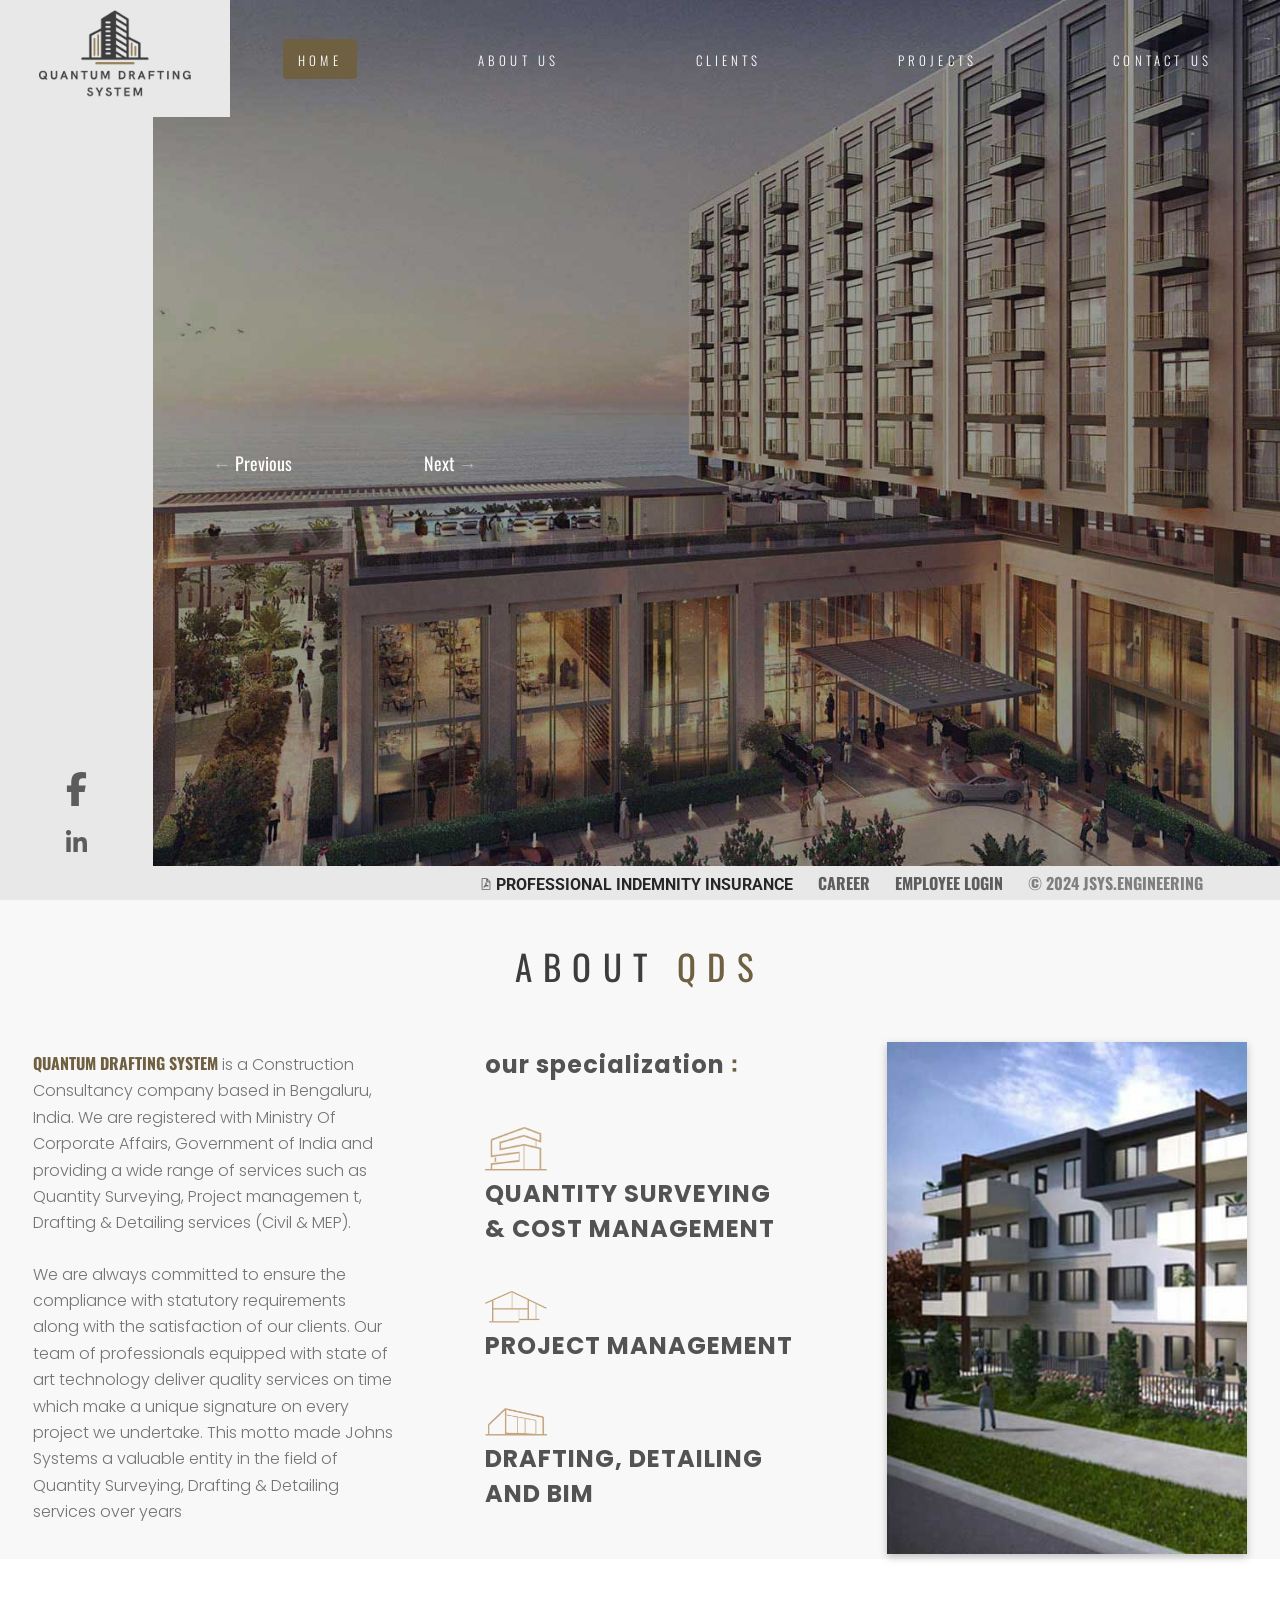
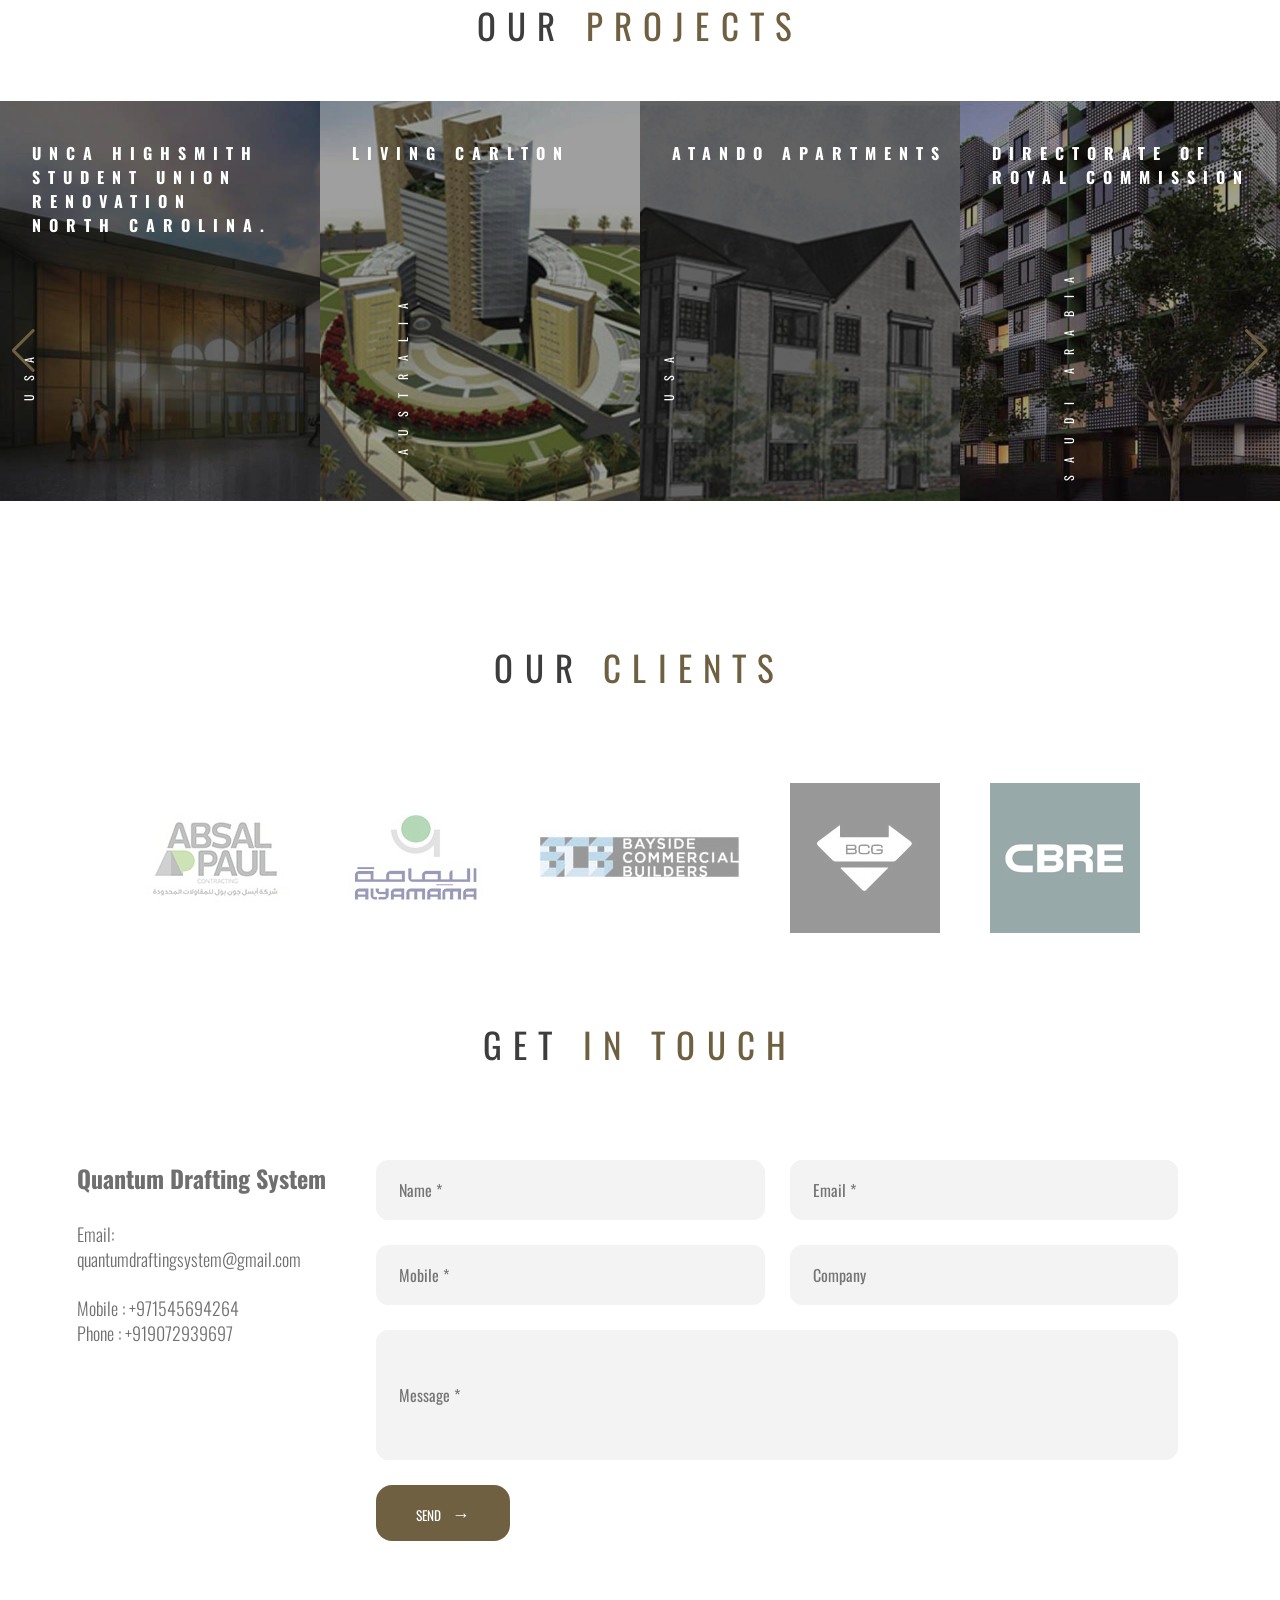
==== index.html @ 3d04dec1 "first commit" ====
<!DOCTYPE html>
<html lang="en">
<head>
  <meta charset="UTF-8">
  <meta name="viewport" content="width=device-width, initial-scale=1.0">
  <title>QDS</title>
  <link rel="stylesheet" href="style.css">
  <link
  rel="stylesheet"
  href="https://cdn.jsdelivr.net/npm/swiper@11/swiper-bundle.min.css"
/>
</head>
<body>
  <header>
    <div class="bg-slider">
      <div class="slide-wrapper">
        <div class="slider">
          <div class="slide" style="background-image: url('Pages/images/bg/bg1.jpg');">
            <div class="slide-contents">
              <h2></h2>
              
            </div>
          </div>
          <div class="slide" style="background-image: url('Pages/images/bg/bg2.jpg');"></div>
          <div class="slide" style="background-image: url('Pages/images/bg/bg3.jpg');"></div>
          <button class="prev">&#8592;<span> Previous</span> </button>
          <button class="next"><span> Next</span> &#8594;</button>
        </div> 
      </div>
    </div>
    <nav>
      <div class="brand-logo">
        <img id="brandLogo1" src="/Pages/icons/qdslogofull.png" alt="">
        <img id="brandLogo2" src="/Pages/icons/qdssmalllogo.png" alt="">
        <div class="res-items">
          <img id="navBtn" src="Pages/images/icon/icons8-menu-50.png" alt="">
        </div>
      </div>
      <div class="nav-items">
        <ul>
          <li class="nav-active"><a href="#">home</a></li>
          <li><a href="#aboutus">About Us</a></li>
          <li><a href="#clients">Clients</a></li>
          <li><a href="#project">Projects</a></li>
          <li><a href="#getin">Contact Us</a></li>
        </ul>
      </div>
      
    </nav>
    <div class="vertical-panel-du">

    </div>
    <div class="vertical-panel">
      <div class="vertical-panel-content">
        
          <img href="#" src="/Pages/images/icon/facebook-f-brands-solid.svg"  class="vertical-panel-icons" alt="Facebook">
        
      <br>
        
          <img src="/Pages/images/icon/linkedin-in-brands-solid.svg" class="vertical-panel-icons" alt="LinkedIn">
       
      </div>
      

    </div>
  </header>
  <section class="mid-about" id="aboutus">
    <div class="about-content">
      <div class="title">
        <h2>About <span class="q_red">QDS</span> </h2>
      </div>
      <div class="about-mid">
        <div class="col1">
          <h3><strong class="q_red">Quantum Drafting System</strong> is a Construction
             Consultancy company based in 
             Bengaluru, India. We are registered 
             with Ministry Of Corporate Affairs,
              Government of India and providing a wide
              range of services such as Quantity Surveying, Project managemen
            t, Drafting & Detailing services (Civil & MEP).
          </h3>
          <h3>
            We are always committed to ensure the compliance
             with statutory requirements along with the satisfaction
              of our clients. Our team of professionals equipped with 
              state of art technology deliver quality services on time 
              which make a unique signature on every project we undertake.
               This motto made Johns Systems a valuable entity in the field 
               of Quantity Surveying,
             Drafting & Detailing services over years
          </h3>
        </div>
        <div class="col2">
             <div class="col2_co">
              <h2>our
                specialization <strong class="q_red">:</strong> </h2>
             </div>
             <div class="col2_co">
              <img src="/Pages/icons/icon-architecture.png" alt="">
              <h2>QUANTITY SURVEYING & COST MANAGEMENT</h2>
             </div>
             <div class="col2_co">
              <img src="/Pages/icons/icon-interiors.png" alt="">
              <h2>PROJECT MANAGEMENT</h2>
             </div>
             <div class="col2_co">
              <img src="/Pages/icons/icon-planing.png" alt="">
              <h2>DRAFTING, DETAILING AND BIM</h2>
             </div>
        </div>
        <div class="col3">
          <img src="/Pages/icons/about.jpg" alt="">
        </div>
      </div>
    </div>
  </section>
  <!-- <section class="projects">
    <div class="project-content">
      <div class="title">
        <h2>our <strong class="q_red">projects</strong> </h2>
      </div>
      <div class="buttons">
        <button id="project_prev">prev</button>
    
        <button id="project_next">Next</button>
      </div>
      <div class="project-cols">
        <div class="col">
          <h3>LIVING CARLTON</h3>
        <img src="/Pages/icons/thumb2.jpg" alt="">
        <p>AUSTRALIA</p>
        </div>
        <div class="col">
          <h3>LIVING CARLTON</h3>
        <img src="/Pages/icons/thumb2(1).jpg" alt="">
        <p>AUSTRALIA</p>
        </div>
        <div class="col">
          <h3>LIVING CARLTON</h3>
        <img src="/Pages/icons/thumb4.jpg" alt="">
        <p>AUSTRALIA</p>
        </div>
        <div class="col">
          <h3>LIVING CARLTON</h3>
        <img src="/Pages/icons/thumb2(2).jpg" alt="">
        <p>AUSTRALIA</p>
        </div>
        <div class="col">
          <h3>LIVING CARLTON</h3>
        <img src="/Pages/icons/thumb8.jpg" alt="">
        <p>AUSTRALIA</p>
        </div>
        <div class="col">
          <h3>LIVING CARLTON</h3>
        <img src="/Pages/icons/thumb9.jpg" alt="">
        <p>AUSTRALIA</p>
        </div>
        <div class="col">
          <h3>LIVING CARLTON</h3>
        <img src="/Pages/icons/thumb12.jpg" alt="">
        <p>AUSTRALIA</p>
        </div>
      </div>
    </div>
  </section> -->
  <section class="projects project-content" id="project">
    <div class="title">
      <h2 >OUR <span class="q_red">PROJECTS</span> </h2>
    </div>
    <div class="swiper">
      <!-- Additional required wrapper -->
      <div class="swiper-wrapper">
        <!-- Slides -->
        <div class="swiper-slide">
         <div class="col-wrapper">
          <div class="col">
            <figure>
              <img src="/Pages/icons/thumb12.jpg" alt="">
              <figcaption>
                <h3>UNCA Highsmith Student Union Renovation <br>
                  North Carolina.</h3>
                <p>USA</p>
              </figcaption>
            </figure>
          </div>
         </div>
        </div>
        <div class="swiper-slide">
         <div class="col-wrapper">
          <div class="col">
            <figure>
              <img src="/Pages/icons/thumb2(1).jpg" alt="">
              <figcaption>
                <h3>LIVING CARLTON</h3>
                <p>AUSTRALIA</p>
              </figcaption>
            </figure>
          </div>
         </div>
        </div>
        <div class="swiper-slide">
         <div class="col-wrapper">
          <div class="col">
            <figure>
              <img src="/Pages/icons/thumb2(2).jpg" alt="">
              <figcaption>
                <h3> ATANDO APARTMENTS</h3>
                <p>USA</p>
              </figcaption>
            </figure>
          </div>
         </div>
        </div>
        <div class="swiper-slide">
         <div class="col-wrapper">
          <div class="col">
            <figure>
              <img src="/Pages/icons/thumb2.jpg" alt="">
              <figcaption>
                <h3> DIRECTORATE OF ROYAL COMMISSION </h3>
                <p> SAUDI ARABIA </p>
              </figcaption>
            </figure>
          </div>
         </div>
        </div>
        <div class="swiper-slide">
         <div class="col-wrapper">
          <div class="col">
            <figure>
              <img src="/Pages/icons/thumb4.jpg" alt="">
              <figcaption>
                <h3> CAMPBELL PLACE </h3>
                <p>AUSTRALIA</p>
              </figcaption>
            </figure>
          </div>
         </div>
        </div>
        <div class="swiper-slide">
         <div class="col-wrapper">
          <div class="col">
            <figure>
              <img src="/Pages/icons/thumb8.jpg" alt="">
              <figcaption>
                <h3>  KING FAISAL SPECIALIZED HOSPITAL  </h3>
                <p> SAUDI ARABIA </p>
              </figcaption>
            </figure>
          </div>
         </div>
        </div>
        <div class="swiper-slide">
         <div class="col-wrapper">
          <div class="col">
            <figure>
              <img src="/Pages/icons/thumb9.jpg" alt="">
              <figcaption>
                <h3>DILLON SUPPLY OFFICE</h3>
                <p>
                  RALEIGH, NC. </p>
              </figcaption>
            </figure>
          </div>
         </div>
        </div>
      </div>
 
    
      <!-- If we need navigation buttons -->
      <div class="swiper-button-prev"></div>
      <div class="swiper-button-next"></div>
    
    </div>
  </section>

  <!-- clients -->
   <section class="clients" id="clients">
    <div class="client-wrapper">
      <div class="title">
        <h2>our <span class="q_red">Clients</span></h2>
      </div>
      <div class="client-list">
        <ul>
          <li><a href="#">
            <img src="/Pages/icons/absal_paul.jpg" alt="">
          </a></li>
          <li><a href="#">
            <img src="/Pages/icons/alyamama.jpg" alt="">
          </a></li>
          <li style="align-self: center;"><a href="#"><img src="/Pages/icons/baysidebuilding.jpg" alt=""></a></li>
          <li><a href="#"><img src="/Pages/icons/bcg.jpg" alt=""></a></li>
          <li><a href="#"><img src="/Pages/icons/cbre.jpg" alt=""></a></li>
          <!-- <li><a href="#"><img src="/Pages/icons/egec.jpg" alt=""></a></li>
          <li><a href="#"><img src="/Pages/icons/gpzgroup.jpg" alt=""></a></li>
          <li><a href="#"><img src="/Pages/icons/isg.jpg" alt=""></a></li> -->
          <!-- <li><a href="#"><img src="/Pages/icons/kooheji.jpg" alt=""></a></li>
          <li><a href="#"><img src="/Pages/icons/livegreen.jpg" alt=""></a></li>
          <li><a href="#"><img src="/Pages/icons/macc.jpg" alt=""></a></li>
          <li><a href="#"><img src="/Pages/icons/ogerinternational.jpg" alt=""></a></li>
          <li><a href="#"><img src="/Pages/icons/poullaides.jpg" alt=""></a></li> -->
          <!-- <li><a href="#"><img src="/Pages/icons/" alt=""></a></li>
          <li><a href="#"><img src="/Pages/icons/" alt=""></a></li>
          <li><a href="#"><img src="/Pages/icons/" alt=""></a></li> -->
        </ul>
      </div>
    </div>
   </section>

   <!-- members -->
    <!-- <section class="members">
      <div class="member-wrapper">
        <div class="title">
          <h2>members <span class="q_red">of</span></h2>
        </div>
        <div class="member-list">
          <ul>
            <li><a href=""><img src="/Pages/icons/members1.jpg" alt=""></a></li>
            <li><a href=""><img src="/Pages/icons/members2.jpg" alt=""></a></li>
          </ul>
        </div>
      </div>
    </section> -->
<!-- get in touch -->
 <section class="getin" id="getin">
  <div class="getin-wrapper">
    <div class="title">
      <h2>get <span class="q_red">in touch</span></h2>
    </div>
    <div class="getin-content">
      <div class="address-col">
       <div class="content">
        <h3><strong>Quantum Drafting System</strong></h3>
        <!-- <br>
        <h5>IWWA Building 3rd Floor 10(P)</h5>
        <br>
        <h5>7th Main, BTM 2nd Stage</h5>
        <br>
        -->
        <br> 
        <h5>Email:</h5>
        <h5><a href="mailto:quantumdraftingsystem@gmail.com">quantumdraftingsystem@gmail.com</a></h5>
        <br>
        <h5><a href="tel:+971545694264">Mobile : +971545694264</a></h5>
        <h5><a href="tel:+919072939697">Phone : +919072939697</a></h5>
       </div>
      </div>
      <div class="contact-form">
        <form>
          <div class="form-group">
            <input type="text" placeholder="Name *">
            <input type="email" placeholder="Email *">
          </div>
          <div class="form-group">

            <input type="text" placeholder="Mobile *">
            <input type="text" placeholder="Company">
          </div>
          <div class="message form-group">
            <input name="" id="" placeholder="Message *"></input>
          </div>
          <div class="contactBtn form-group">
            <button class="btn" type="submit">Send <span style="font-size:large;margin-left: 8px;">&#8594;</span> </button>
          </div>
        </form>
      </div>
    </div>
  </div>
 </section>
  <footer>
    <div class="container">
      <div class="content">
        <div class="col">
          <ul>
            <li><a href=""><img class="pdfIcon" src="/Pages/icons/icons8-pdf-50.png" alt=""> PROFESSIONAL INDEMNITY INSURANCE</a></li>
            <li class="footer-atag"><a href=""><span class="footer-atag">CAREER</span> </a></li>
            <li class="footer-atag"><a href=""><span class="footer-atag">EMPLOYEE LOGIN</span> </a></li>
            <li><a><span class="copy-right">© 2024 JSYS.ENGINEERING</span> </a></li>
          </ul>
        </div>
      </div>
    </div>
  </footer>

  <script src="https://cdn.jsdelivr.net/npm/swiper@11/swiper-bundle.min.js"></script>
  <script src="script.js"></script>
  <script src="script2.js"></script>
</body>
</html>
---- style.css ----
@import url('https://fonts.googleapis.com/css2?family=Poppins:ital,wght@0,100;0,200;0,300;0,400;0,500;0,600;0,700;0,800;0,900;1,100;1,200;1,300;1,400;1,500;1,600;1,700;1,800;1,900&display=swap');
@import url('https://fonts.googleapis.com/css2?family=Poppins:ital,wght@0,100;0,200;0,300;0,400;0,500;0,600;0,700;0,800;0,900;1,100;1,200;1,300;1,400;1,500;1,600;1,700;1,800;1,900&family=Roboto:ital,wght@0,100;0,300;0,400;0,500;0,700;0,900;1,100;1,300;1,400;1,500;1,700;1,900&display=swap');
@import url('https://fonts.googleapis.com/css2?family=Oswald:wght@200..700&family=Poppins:ital,wght@0,100;0,200;0,300;0,400;0,500;0,600;0,700;0,800;0,900;1,100;1,200;1,300;1,400;1,500;1,600;1,700;1,800;1,900&display=swap');
:root{
  --q_red:#6f6041;
  --bg_grey:#e8e8e8;
}

::-webkit-scrollbar {
  width: 10px;
}

/* Track */
/* ::-webkit-scrollbar-track {
  box-shadow: inset 0 0 5px grey; 
  border-radius: 10px;
} */
 
/* Handle */
::-webkit-scrollbar-thumb {
  background: var(--q_red); 
  border-radius: 4px;
}

/* Handle on hover */
::-webkit-scrollbar-thumb:hover {
  background: #7e7d7d; 
}
*{
    margin: 0;
    padding: 0;
    font-family: "Oswald", sans-serif;
    font-optical-sizing: auto;
}
body{
  font-family: "Oswald", sans-serif;

}

.slider {
    position: relative;
    width: 100%;
    height: 100vh;
    overflow: hidden;
  }
  
  .slide {
    position: absolute;
    top: 0;
    left: 0;
    width: 100%;
    height: 100%;
    background-size: cover;
    background-position: center;
    transition: opacity 1s ease-in-out;
  }
  


.prev,.next{
  position: absolute;
  top: 50%;
  transform: translate(-50%);
  font-size: large;
  color: rgb(239, 239, 239);
  background: none;
  border: none;
}
.slide-contents{
  color: #ffff;
  position: absolute;
  top: 50%;
  left: 70%;
  transform: translate(-50%,-50%);
  
}
.prev,.next{
  cursor: pointer;
  color: rgb(189, 189, 189);
  span{
    color: #ffff;
  }
}
.prev {
  left: 28vmin;
}

.next {
  left: 50vmin;
} 

header{
  position: relative;
}


nav{
  position: absolute;
  top: 0;
  width: 100%;
  display: flex;
  align-items: center;
  
  z-index: 4;
  transition:all 0.5s;
}
.brand-logo{
  background-color: #e8e8e8;
  padding: 6px 15px;
  
  img{
    max-width: 200px;
    
  }
}
#brandLogo2{
  width: 50px;
  display: none;
}
.scrolled-nav{
  transition:all 0.5s;
  gap: 0;
  position: fixed;
  background-color: var(--bg_grey);
  .brand-logo{
    padding: 0 10px;
    
    img{

      max-width: 200px;
    }
  }
  .nav-items{
    li a{
      color: #000000;
    }
  }
} 
.res-items{
  display: none;
  img{
    width: 30px;
  }
}
.nav-items{
  width: 100%;
}
.nav-items ul{
  list-style: none;
  display: flex;
  align-items: center;
  justify-content: space-around;
 
}
.nav-items ul li{
  padding: 8px 15px;
  cursor: pointer;
  a{
    text-decoration: none;
    color: #ffff;
    font-family: 'Oswald', sans-serif;
    font-weight: 300;
    font-size: 0.81em;
    letter-spacing: 0.32em;
    text-transform: uppercase;
  }

}

.nav-items ul li:hover,.nav-active{
 
  background-color: var(--q_red);
  border-radius: 4px;
}
.vertical-panel-du{
  content: "";
  background-color: #e8e8e8;
  position: absolute;
  top: 0;
  height: 100vh;
  width: 17vmin;
}
.vertical-panel{
  position: absolute;
  bottom: 0;
  width: 17vmin;
  background-color: var(--bg_grey);
}
.vertical-panel-content{
  display: flex;
  flex-direction: column;
  align-items: center;
  margin-bottom: 45px;
}
.vertical-panel-icons {
  width: 2.4vmin; 
  opacity: .6;
  cursor: pointer;
}

/* about section */
.q_red{
  color: var(--q_red);
  text-transform: uppercase;
  
}


.mid-about{
  background-color: rgba(243, 243, 243, 0.604);
  
}
/* .about-content{
  padding: 100px 50px;

} */
.about-content .title ,.project-content .title,.client-wrapper .title,
.member-wrapper .title,.getin-wrapper .title{
  display: flex;
  justify-content: center;
  align-items: center;
  margin: 0 50px;
  margin-bottom: 50px;
}
.about-content .title h2,.project-content .title h2,.client-wrapper .title h2
,.member-wrapper .title h2,.getin-wrapper .title h2{
  font-weight: 400;
  font-size: 2.1875em;
  letter-spacing: 0.32em;
  text-transform: uppercase;
  color: #3d3d3d;
  padding-top:40px ;
  
}

.about-mid{
  display: flex;
  justify-content: space-around;
  flex-wrap: wrap;
  align-items: center;

  
}
.col1 ,.col2, .col3{
  max-width: 360px;
}
.col1 h3{
  font-family: "Poppins", sans-serif;
  
  font-size: 1em;
  line-height: 1.65;
  color: #747474;
  font-weight: 350;
  margin-bottom: 25px;
  
}

.col2_co{
  margin-bottom: 45px;
  padding: 0 25px;
  h2{
    color: #535353;
    letter-spacing: 1px;
    font-family: "Poppins", sans-serif;
  }
  img{
    width: 20%;
  }

}

.col3 img{
  box-shadow: rgba(0, 0, 0, 0.24) 0px 3px 8px;
  width: 100%;
}


/* project */
.swiper-slide .col {
  position: relative;
  margin-bottom: 100px;
}

.swiper-slide .col figure {
  position: relative;
}
.swiper-slide .col figure::after{
    content: '';
    position: absolute;
    left: 0;
    top: 0;
    width: 100%;
    height: 100%;
    background-color: #11111191;
    opacity: 0.7;
    -webkit-transition: all 0.5s;
    -o-transition: all 0.5s;
    transition: all 0.5s;

}
.swiper-slide .col img {
  display: block;
  width: 100%;
  height: auto;
}

.swiper-button-prev::after,.swiper-button-next::after{
  content: "";
  color: var(--q_red);

}
.swiper-slide .col figcaption {
  color: #ffff;
  h3{
    font-size: 16px;
    z-index: 2;
    position: absolute;
    top: 10%;
    left: 10%;
    align-items: center;
    letter-spacing: 0.5rem;
    text-transform: uppercase;
  }
  p{
    font-size: 12px;
    z-index: 2;
    letter-spacing: 0.8rem;
    position: absolute;
    bottom: 30%;
    transform: rotate(-90deg);
  }
 
}

.swiper-slide .col figcaption h3,
.swiper-slide .col figcaption p {
  margin: 0;
  padding: 0;
}


/* client */


/* footer */

footer .container{
  background-color: rgb(232, 232, 232);
  position: fixed;
  bottom: 0;
  width: 100%;
  z-index: 1000;
}
footer .container .content{
  padding: 5px 6%;
}
footer .container .content .col ul{
  display: flex;
  list-style: none;
  justify-content: flex-end;
  gap: 25px;
}
footer .container .content .col ul li a{
  text-decoration: none;
  color: #262626;
  font-family: "Roboto", sans-serif;
  font-weight: 700;
  font-style: normal;

}

.footer-atag{
  color: rgba(0, 0, 0, 0.601);
}
.copy-right{
  color: #00000073;
  font-size: smallx;

}


.client-list,.member-list{
  padding: 40px 6%;
}
.client-list ul,.member-list ul{
  list-style: none;
  display: flex;
  flex-wrap:wrap ;
  justify-content: center;
  gap: 50px;
}
.client-list ul li a img,.member-list ul li a img{
  opacity: 0.4;
  -webkit-transition: all 0.5s;
    -o-transition: all 0.5s;
    transition: all 0.5s;
  
  
}
.client-list ul li a img:hover,.member-list ul li a img:hover{
  opacity: 1;
  -webkit-transition: all 0.5s;
    -o-transition: all 0.5s;
    transition: all 0.5s;
}

/* get in  */
.getin-content{
  display: flex;
  padding:40px 6% ;
  justify-content: space-evenly;
  gap: 50px;
  margin-bottom: 50px;
  flex-wrap: wrap;
}
.address-col{
  color: #6f6f6f;
  font-family: "Oswald", sans-serif;
}
.address-col .content h3{
    font-family: "Poppins", sans-serif;

  font-size: x-large;
}
.address-col .content h5{
  font-size: large;
  font-weight: 300;
  line-height: 1.4;
  a{
    text-decoration: none;
    color: #6f6f6f;
  }
  
}
.contact-form{
  flex-grow: 1.5;
}
.form-group{
  display: flex;
}
.form-group input{
    margin:0 25px 25px 0 ;
    width: 100%;
    font-size: 1em;
    height: 3.625em;
    border-radius: 0.75em;
    padding-left: 22px;
    color: #666666;
    background-color: #f3f3f3;
    border: 1px solid #f3f3f3;
    -webkit-box-shadow: none;
    box-shadow: none;
    -webkit-appearance: none;
    -webkit-transition: all .15s;
    -o-transition: all .15s;
    transition: all .15s;
}
.message input{
  height: 8em;
}
.contactBtn button{
  padding: 15px 40px;
  outline: none;
  border: 0;
  border-radius: 1.2em;
  /* margin-left: 21px; */
  background-color: var(--q_red);
  color: white;
  text-transform: uppercase;
  cursor: pointer;
}
.pdfIcon{
  width: 12px;
}


/* @media (max-width:934px) {
  .nav-items ul{
    width: 100wh;
    height: 100vh;
    background-color: #747474;
    flex-direction: column;
  }
  .brand-logo{
    position: absolute;
    top: 0;
    display: none;
  }
  
} */
 @media (max-width:850px){
  .prev,.next{
    bottom: 0;
    span{
      font-size: small;
    }
  }
  .about-mid{
    justify-content: center;
  }
  .slide-contents{
    display: none;
  }
   #brandLogo1{
     display: none;
     }
     .res-items{
      display: block;
      position: absolute;
      top: 10px;
      right: 10px;
     }
  #brandLogo2{
    display: block;
    padding: 0px 5px;
  }
  .brand-logo{
    padding: 1px;
    background-color: #faf6f1;

  }
  nav{
    height: 51px;
    background-color: #faf6f1;
    position: fixed;
    top: 0;
  }
  .nav-items{
    top: 51px;
    display: none;
    position: absolute;
    transition: all 2.5s;
    ul{
      flex-direction: column;
      padding: 25px 0;
      margin: 0 5%;
    }
    ul li{
      a{

        color: #000000;
      }
      width: 100%;
      padding: 17px;
    }
    background-color: rgba(248, 248, 248, 0.885);
  }

  .scrolled-nav{
    background-color: #faf6f1;
    .brand-logo{
      padding: 1px;
  
    }
  }
       
       /* 
  .nav-items{
    overflow-y: hidden;
    position: fixed;
    top: 30px;
    width: 100vw;
    background-color: #f80505;
    height: 100vh;

  }
  .nav-items ul{
    flex-direction: column;
  }
  .res-items{
    display: block;
    position: fixed;
    right: 10px;
    top: 0;
  } */
 }

@media (max-width:770px) {
  .form-group{
    flex-wrap: wrap;
  }
}
@media (max-width:825px) {
  footer .container .content .col{
    ul li{
      a{
        font-size: 1.5vw;
      }
    }
  }
}

/* .contact-form form{
  display: grid;
  grid-template-columns: auto auto;
  input
  {
    padding: 25px 20px;
    border-radius: 10px;
    background-color: #efefefd0;
    outline: none;
    border: 0;
    margin: 15px;
  }
  .message input{
    width: 100%;
  }
} 
.contactBtn{
  outline: none;
  border: 0;
  border-radius: 10px;
  padding: 18px 65px;
} */
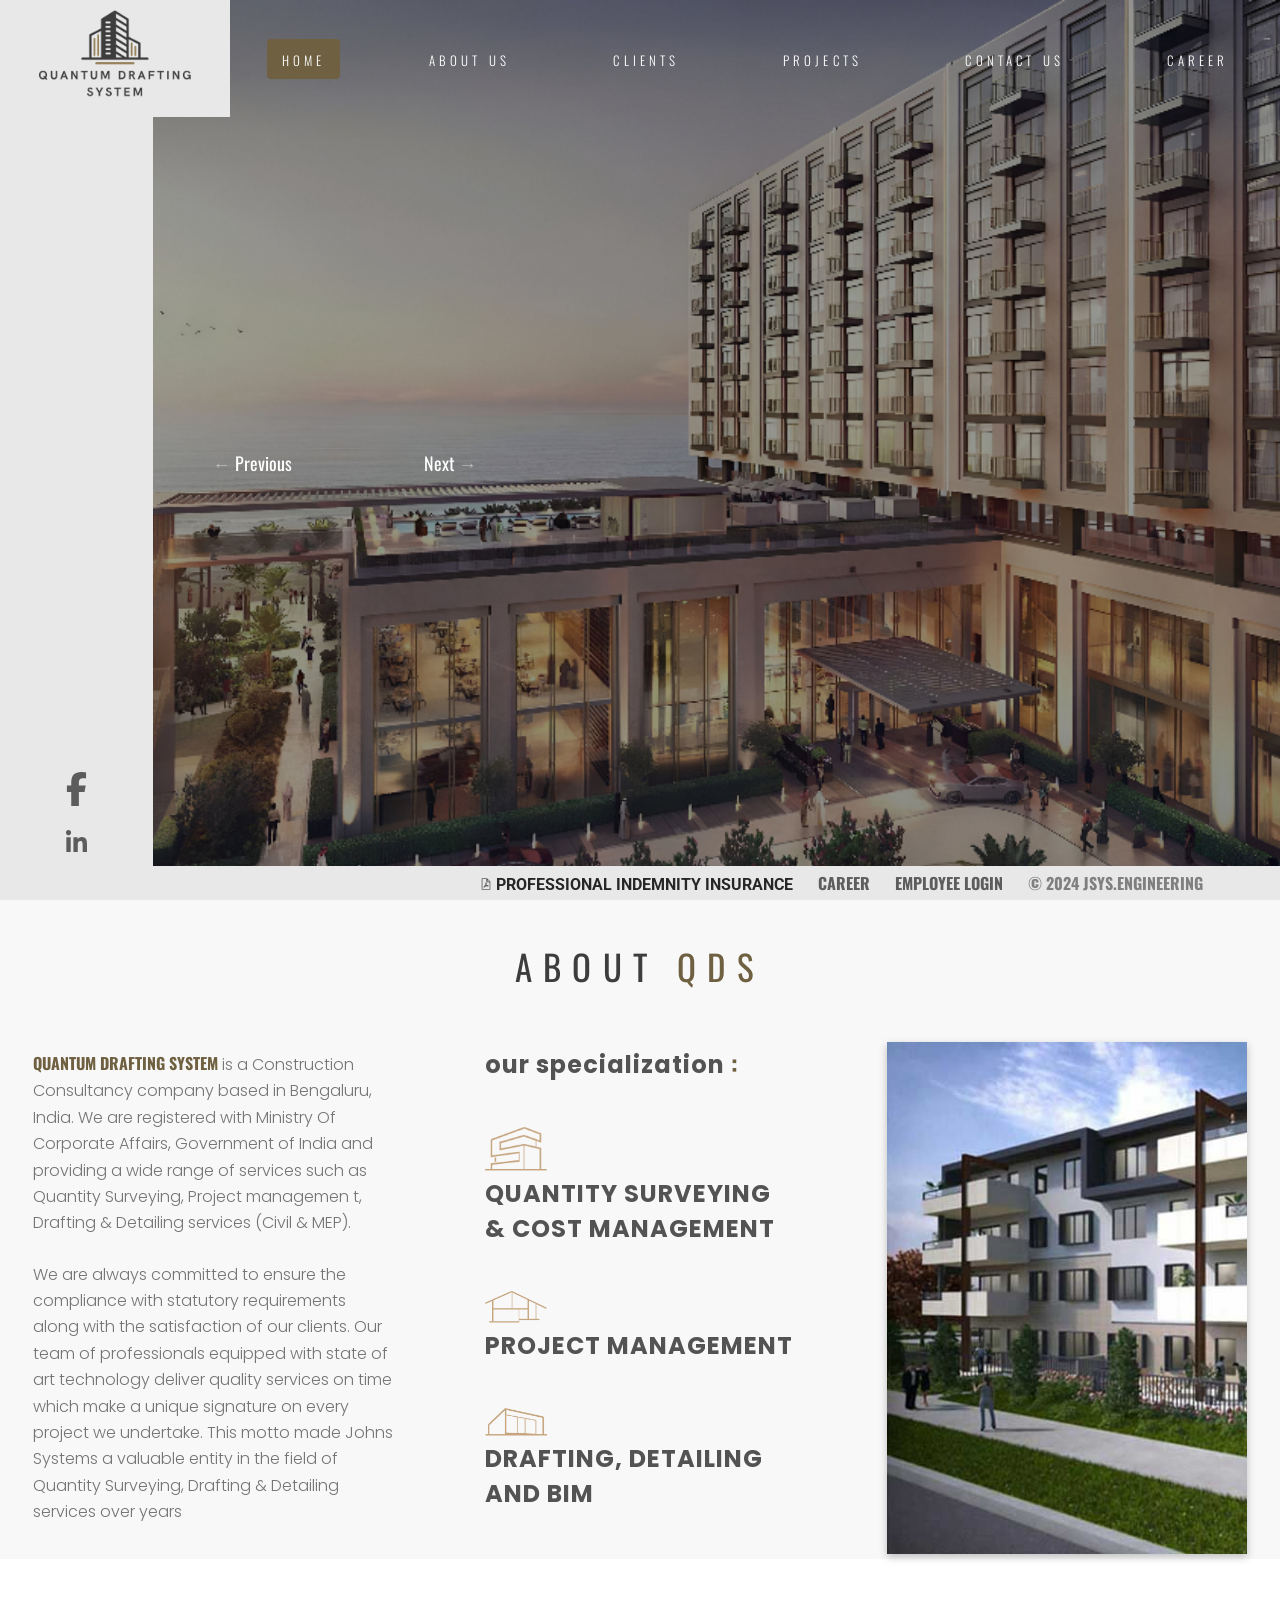
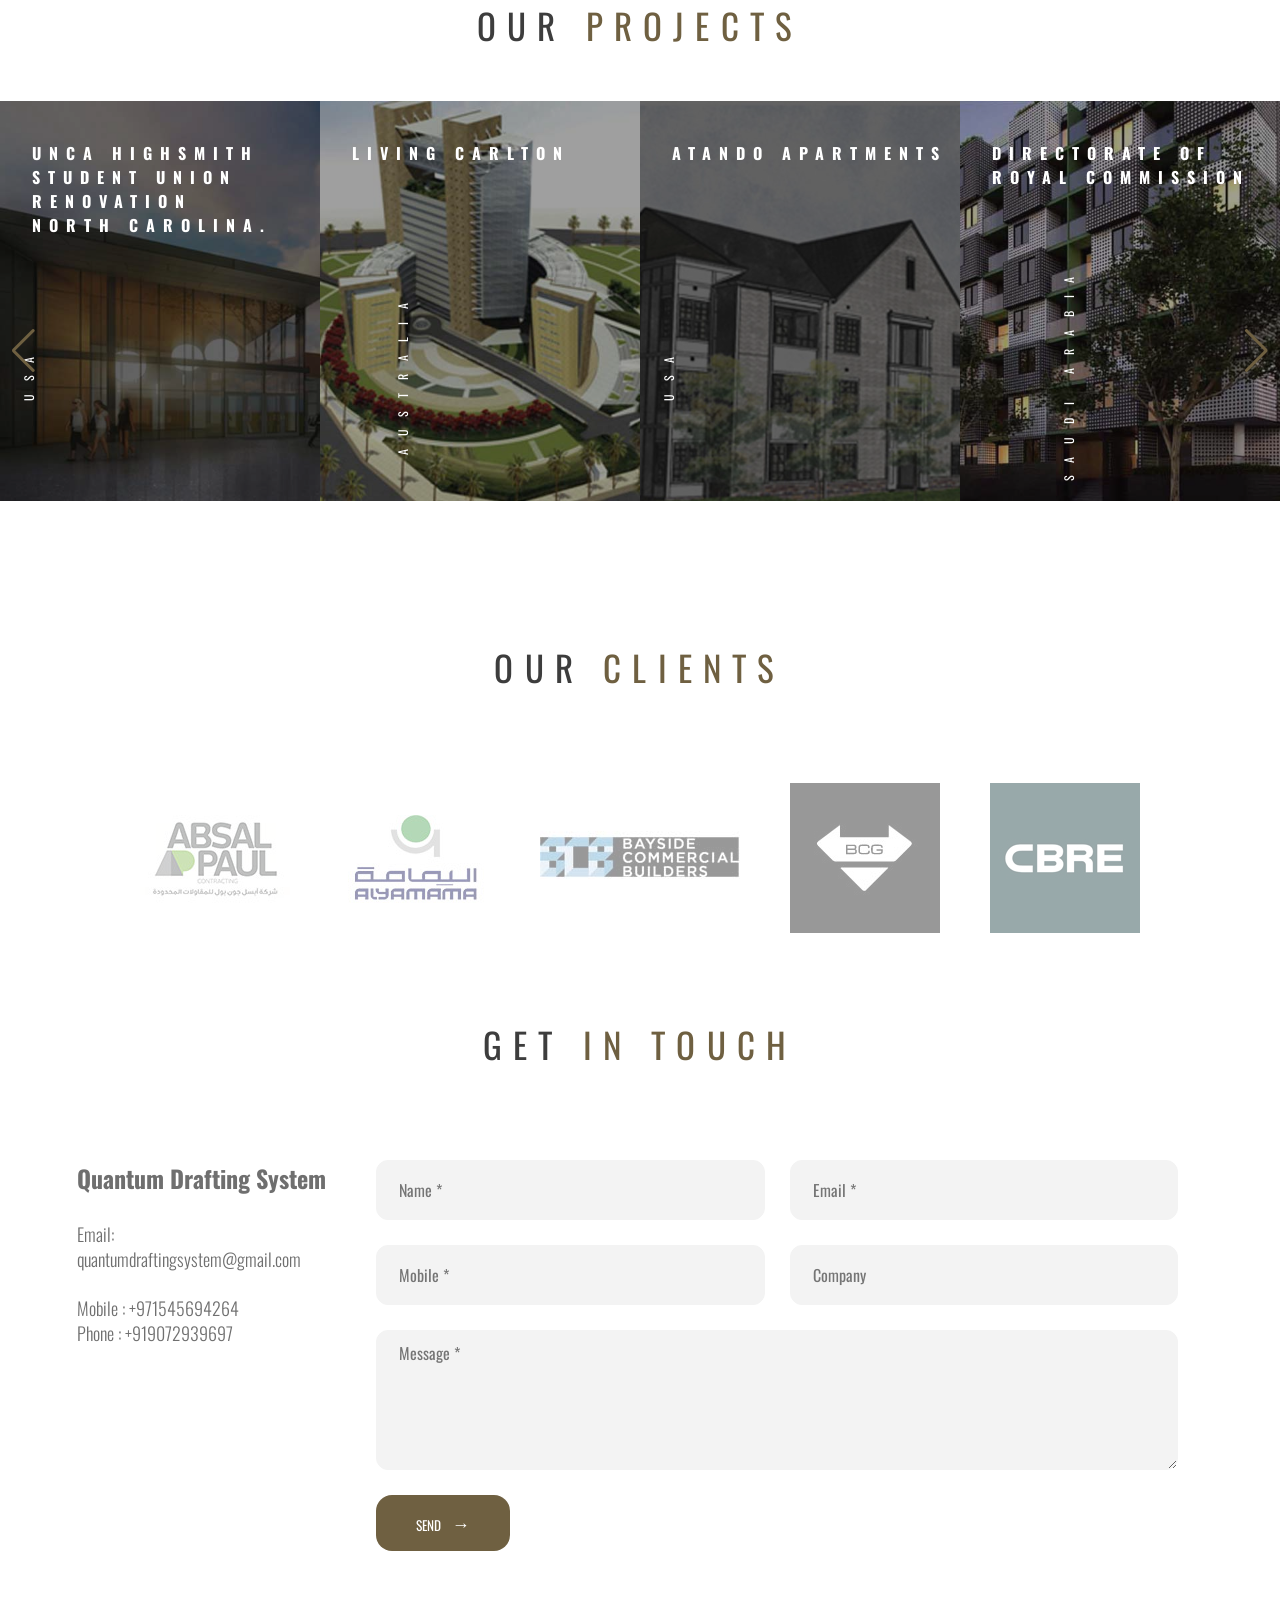
==== commit d7287b85: "career userlogin added" ====
--- a/index.html
+++ b/index.html
@@ -4,24 +4,26 @@
   <meta charset="UTF-8">
   <meta name="viewport" content="width=device-width, initial-scale=1.0">
   <title>QDS</title>
+  <link rel="stylesheet" href="css.css">
   <link rel="stylesheet" href="style.css">
   <link
   rel="stylesheet"
   href="https://cdn.jsdelivr.net/npm/swiper@11/swiper-bundle.min.css"
 />
+<link rel="icon" type="image/png" sizes="32x32" href="/qds/Pages/icons/qdssmalllogo.png">
 </head>
 <body>
   <header>
-    <div class="bg-slider">
+    <div class="bg-slider animate-on-scroll">
       <div class="slide-wrapper">
         <div class="slider">
-          <div class="slide" style="background-image: url('Pages/images/bg/bg1.jpg');">
+          <div class="slide" style="background-image: url('Pages/images/bg/bg1.jpeg');">
             <div class="slide-contents">
               <h2></h2>
               
             </div>
           </div>
-          <div class="slide" style="background-image: url('Pages/images/bg/bg2.jpg');"></div>
+          <div class="slide" style="background-image: url('Pages/images/bg/bg2.jpeg');"></div>
           <div class="slide" style="background-image: url('Pages/images/bg/bg3.jpg');"></div>
           <button class="prev">&#8592;<span> Previous</span> </button>
           <button class="next"><span> Next</span> &#8594;</button>
@@ -30,8 +32,8 @@
     </div>
     <nav>
       <div class="brand-logo">
-        <img id="brandLogo1" src="/Pages/icons/qdslogofull.png" alt="">
-        <img id="brandLogo2" src="/Pages/icons/qdssmalllogo.png" alt="">
+        <img id="brandLogo1" src="Pages/icons/qdslogofull.png" alt="">
+        <img id="brandLogo2" src="Pages/icons/qdssmalllogo.png" alt="">
         <div class="res-items">
           <img id="navBtn" src="Pages/images/icon/icons8-menu-50.png" alt="">
         </div>
@@ -43,6 +45,7 @@
           <li><a href="#clients">Clients</a></li>
           <li><a href="#project">Projects</a></li>
           <li><a href="#getin">Contact Us</a></li>
+          <li><a href="career.html">Career</a></li>
         </ul>
       </div>
       
@@ -53,18 +56,18 @@
     <div class="vertical-panel">
       <div class="vertical-panel-content">
         
-          <img href="#" src="/Pages/images/icon/facebook-f-brands-solid.svg"  class="vertical-panel-icons" alt="Facebook">
+          <img href="#" src="Pages/images/icon/facebook-f-brands-solid.svg"  class="vertical-panel-icons" alt="Facebook">
         
       <br>
         
-          <img src="/Pages/images/icon/linkedin-in-brands-solid.svg" class="vertical-panel-icons" alt="LinkedIn">
+          <img src="Pages/images/icon/linkedin-in-brands-solid.svg" class="vertical-panel-icons" alt="LinkedIn">
        
       </div>
       
 
     </div>
   </header>
-  <section class="mid-about" id="aboutus">
+  <section class="mid-about animate-on-scroll" id="aboutus">
     <div class="about-content">
       <div class="title">
         <h2>About <span class="q_red">QDS</span> </h2>
@@ -96,20 +99,20 @@
                 specialization <strong class="q_red">:</strong> </h2>
              </div>
              <div class="col2_co">
-              <img src="/Pages/icons/icon-architecture.png" alt="">
+              <img src="Pages/icons/icon-architecture.png" alt="">
               <h2>QUANTITY SURVEYING & COST MANAGEMENT</h2>
              </div>
              <div class="col2_co">
-              <img src="/Pages/icons/icon-interiors.png" alt="">
+              <img src="Pages/icons/icon-interiors.png" alt="">
               <h2>PROJECT MANAGEMENT</h2>
              </div>
              <div class="col2_co">
-              <img src="/Pages/icons/icon-planing.png" alt="">
+              <img src="Pages/icons/icon-planing.png" alt="">
               <h2>DRAFTING, DETAILING AND BIM</h2>
              </div>
         </div>
         <div class="col3">
-          <img src="/Pages/icons/about.jpg" alt="">
+          <img src="Pages/icons/about.jpg" alt="">
         </div>
       </div>
     </div>
@@ -163,7 +166,7 @@
       </div>
     </div>
   </section> -->
-  <section class="projects project-content" id="project">
+  <section class="projects project-content animate-on-scroll" id="project">
     <div class="title">
       <h2 >OUR <span class="q_red">PROJECTS</span> </h2>
     </div>
@@ -175,7 +178,7 @@
          <div class="col-wrapper">
           <div class="col">
             <figure>
-              <img src="/Pages/icons/thumb12.jpg" alt="">
+              <img src="Pages/icons/thumb12.jpg" alt="">
               <figcaption>
                 <h3>UNCA Highsmith Student Union Renovation <br>
                   North Carolina.</h3>
@@ -189,7 +192,7 @@
          <div class="col-wrapper">
           <div class="col">
             <figure>
-              <img src="/Pages/icons/thumb2(1).jpg" alt="">
+              <img src="Pages/icons/thumb2(1).jpg" alt="">
               <figcaption>
                 <h3>LIVING CARLTON</h3>
                 <p>AUSTRALIA</p>
@@ -202,7 +205,7 @@
          <div class="col-wrapper">
           <div class="col">
             <figure>
-              <img src="/Pages/icons/thumb2(2).jpg" alt="">
+              <img src="Pages/icons/thumb2(2).jpg" alt="">
               <figcaption>
                 <h3> ATANDO APARTMENTS</h3>
                 <p>USA</p>
@@ -215,7 +218,7 @@
          <div class="col-wrapper">
           <div class="col">
             <figure>
-              <img src="/Pages/icons/thumb2.jpg" alt="">
+              <img src="Pages/icons/thumb2.jpg" alt="">
               <figcaption>
                 <h3> DIRECTORATE OF ROYAL COMMISSION </h3>
                 <p> SAUDI ARABIA </p>
@@ -228,7 +231,7 @@
          <div class="col-wrapper">
           <div class="col">
             <figure>
-              <img src="/Pages/icons/thumb4.jpg" alt="">
+              <img src="Pages/icons/thumb4.jpg" alt="">
               <figcaption>
                 <h3> CAMPBELL PLACE </h3>
                 <p>AUSTRALIA</p>
@@ -241,7 +244,7 @@
          <div class="col-wrapper">
           <div class="col">
             <figure>
-              <img src="/Pages/icons/thumb8.jpg" alt="">
+              <img src="Pages/icons/thumb8.jpg" alt="">
               <figcaption>
                 <h3>  KING FAISAL SPECIALIZED HOSPITAL  </h3>
                 <p> SAUDI ARABIA </p>
@@ -254,7 +257,7 @@
          <div class="col-wrapper">
           <div class="col">
             <figure>
-              <img src="/Pages/icons/thumb9.jpg" alt="">
+              <img src="Pages/icons/thumb9.jpg" alt="">
               <figcaption>
                 <h3>DILLON SUPPLY OFFICE</h3>
                 <p>
@@ -275,22 +278,22 @@
   </section>
 
   <!-- clients -->
-   <section class="clients" id="clients">
+   <section class="clients animate-on-scroll" id="clients">
     <div class="client-wrapper">
       <div class="title">
         <h2>our <span class="q_red">Clients</span></h2>
       </div>
       <div class="client-list">
         <ul>
-          <li><a href="#">
-            <img src="/Pages/icons/absal_paul.jpg" alt="">
+          <li><a >
+            <img src="Pages/icons/absal_paul.jpg" alt="">
           </a></li>
-          <li><a href="#">
-            <img src="/Pages/icons/alyamama.jpg" alt="">
+          <li><a >
+            <img src="Pages/icons/alyamama.jpg" alt="">
           </a></li>
-          <li style="align-self: center;"><a href="#"><img src="/Pages/icons/baysidebuilding.jpg" alt=""></a></li>
-          <li><a href="#"><img src="/Pages/icons/bcg.jpg" alt=""></a></li>
-          <li><a href="#"><img src="/Pages/icons/cbre.jpg" alt=""></a></li>
+          <li style="align-self: center;"><a ><img src="Pages/icons/baysidebuilding.jpg" alt=""></a></li>
+          <li><a ><img src="Pages/icons/bcg.jpg" alt=""></a></li>
+          <li><a ><img src="Pages/icons/cbre.jpg" alt=""></a></li>
           <!-- <li><a href="#"><img src="/Pages/icons/egec.jpg" alt=""></a></li>
           <li><a href="#"><img src="/Pages/icons/gpzgroup.jpg" alt=""></a></li>
           <li><a href="#"><img src="/Pages/icons/isg.jpg" alt=""></a></li> -->
@@ -322,59 +325,58 @@
       </div>
     </section> -->
 <!-- get in touch -->
- <section class="getin" id="getin">
+ <section class="getin animate-on-scroll" id="getin">
   <div class="getin-wrapper">
     <div class="title">
       <h2>get <span class="q_red">in touch</span></h2>
     </div>
     <div class="getin-content">
       <div class="address-col">
-       <div class="content">
-        <h3><strong>Quantum Drafting System</strong></h3>
-        <!-- <br>
-        <h5>IWWA Building 3rd Floor 10(P)</h5>
-        <br>
-        <h5>7th Main, BTM 2nd Stage</h5>
-        <br>
-        -->
-        <br> 
-        <h5>Email:</h5>
-        <h5><a href="mailto:quantumdraftingsystem@gmail.com">quantumdraftingsystem@gmail.com</a></h5>
-        <br>
-        <h5><a href="tel:+971545694264">Mobile : +971545694264</a></h5>
-        <h5><a href="tel:+919072939697">Phone : +919072939697</a></h5>
-       </div>
+        <div class="content">
+          <h3><strong>Quantum Drafting System</strong></h3>
+          <br> 
+          <h5>Email:</h5>
+          <h5><a href="mailto:quantumdraftingsystem@gmail.com">quantumdraftingsystem@gmail.com</a></h5>
+          <br>
+          <h5><a href="tel:+971545694264">Mobile : +971545694264</a></h5>
+          <h5><a href="tel:+919072939697">Phone : +919072939697</a></h5>
+        </div>
       </div>
       <div class="contact-form">
-        <form>
+        <form id="contactForm">
           <div class="form-group">
-            <input type="text" placeholder="Name *">
-            <input type="email" placeholder="Email *">
+            <input type="text" placeholder="Name *" required>
+            <input type="email" placeholder="Email *" required>
           </div>
           <div class="form-group">
-
-            <input type="text" placeholder="Mobile *">
+            <input type="text" placeholder="Mobile *" required>
             <input type="text" placeholder="Company">
           </div>
           <div class="message form-group">
-            <input name="" id="" placeholder="Message *"></input>
+            <textarea placeholder="Message *" required></textarea>
           </div>
           <div class="contactBtn form-group">
-            <button class="btn" type="submit">Send <span style="font-size:large;margin-left: 8px;">&#8594;</span> </button>
+            <button class="btn" type="submit">
+              Send <span style="font-size:large;margin-left: 8px;">&#8594;</span>
+            </button>
           </div>
         </form>
+        <!-- Thank you message container -->
+        <div id="thankMessage" style="display:none; margin-top:15px; color:green; font-weight:bold;">
+          ✅ Thank you! Your message has been received.
+        </div>
       </div>
     </div>
   </div>
- </section>
+</section>
   <footer>
     <div class="container">
       <div class="content">
         <div class="col">
           <ul>
-            <li><a href=""><img class="pdfIcon" src="/Pages/icons/icons8-pdf-50.png" alt=""> PROFESSIONAL INDEMNITY INSURANCE</a></li>
-            <li class="footer-atag"><a href=""><span class="footer-atag">CAREER</span> </a></li>
-            <li class="footer-atag"><a href=""><span class="footer-atag">EMPLOYEE LOGIN</span> </a></li>
+            <li><a href=""><img class="pdfIcon" src="Pages/icons/icons8-pdf-50.png" alt=""> PROFESSIONAL INDEMNITY INSURANCE</a></li>
+            <li class="footer-atag"><a href="/qds/career.html"><span class="footer-atag">CAREER</span> </a></li>
+            <li class="footer-atag"><a href="/qds/userlogin.html"><span class="footer-atag">EMPLOYEE LOGIN</span> </a></li>
             <li><a><span class="copy-right">© 2024 JSYS.ENGINEERING</span> </a></li>
           </ul>
         </div>
@@ -383,6 +385,37 @@
   </footer>
 
   <script src="https://cdn.jsdelivr.net/npm/swiper@11/swiper-bundle.min.js"></script>
+  <script>
+  document.addEventListener("DOMContentLoaded", () => {
+    const observer = new IntersectionObserver(entries => {
+      entries.forEach(entry => {
+        if (entry.isIntersecting) {
+          entry.target.classList.add("show");
+        }
+      });
+    }, { threshold: 0.2 });
+
+    // Animate only elements with the class
+    document.querySelectorAll(".animate-on-scroll").forEach(el => {
+      observer.observe(el);
+    });
+  });
+</script>
+<script>
+ document.getElementById("contactForm").addEventListener("submit", function(event) {
+    event.preventDefault(); // stop actual form submission
+    
+    // optional: clear form fields immediately
+    this.reset(); 
+    
+    // wait 1 second (1000 ms) before showing thank message
+    setTimeout(function() {
+      document.getElementById("thankMessage").style.display = "block";
+    }, 1000);
+  });
+</script>
+
+
   <script src="script.js"></script>
   <script src="script2.js"></script>
 </body>
--- a/css.css
+++ b/css.css
@@ -0,0 +1,21 @@
+:root {
+  --transition: all 0.3s ease-out;
+}
+
+/* Animate only elements with this class */
+.animate-on-scroll {
+  opacity: 0;
+  transform: translateY(40px);
+  transition: var(--transition);
+}
+
+.animate-on-scroll.show {
+  opacity: 1;
+  transform: translateY(0);
+}
+
+/* Navbar and footer stay static */
+/* nav, footer {
+  opacity: 1 !important;
+  transform: none !important;
+} */
--- a/style.css
+++ b/style.css
@@ -32,7 +32,6 @@
     margin: 0;
     padding: 0;
     font-family: "Oswald", sans-serif;
-    font-optical-sizing: auto;
 }
 body{
   font-family: "Oswald", sans-serif;
@@ -361,6 +360,13 @@
   list-style: none;
   justify-content: flex-end;
   gap: 25px;
+  transition: all 0.3s;
+  :nth-child(2), :nth-child(3){
+    :hover{
+      transition: all 0.3s;
+      color: black;
+    } 
+  }
 }
 footer .container .content .col ul li a{
   text-decoration: none;
@@ -440,7 +446,7 @@
 .form-group{
   display: flex;
 }
-.form-group input{
+.form-group input, .form-group textarea{
     margin:0 25px 25px 0 ;
     width: 100%;
     font-size: 1em;
@@ -457,9 +463,31 @@
     -o-transition: all .15s;
     transition: all .15s;
 }
-.message input{
+.message textarea{
   height: 8em;
-}
+  padding-top: 10px;
+}
+
+#thankMessage {
+  display: none;              /* hidden by default */
+  margin-top: 20px;
+  padding: 12px 18px;
+  border-radius: 8px;
+  background-color: #e6f4ea;  /* soft green background */
+  color: #2e7d32;             /* deep green text */
+  font-weight: 600;
+  font-size: 1rem;
+  text-align: center;
+  box-shadow: 0 2px 6px rgba(0,0,0,0.1);
+  animation: fadeIn 0.6s ease forwards;
+}
+
+/* Optional fade-in animation */
+@keyframes fadeIn {
+  from { opacity: 0; transform: translateY(10px); }
+  to   { opacity: 1; transform: translateY(0); }
+}
+
 .contactBtn button{
   padding: 15px 40px;
   outline: none;
@@ -555,7 +583,12 @@
   
     }
   }
-       
+    
+  .col ul{
+    :nth-child(2){
+      margin-right: 105px;
+    }
+  }
        /* 
   .nav-items{
     overflow-y: hidden;
